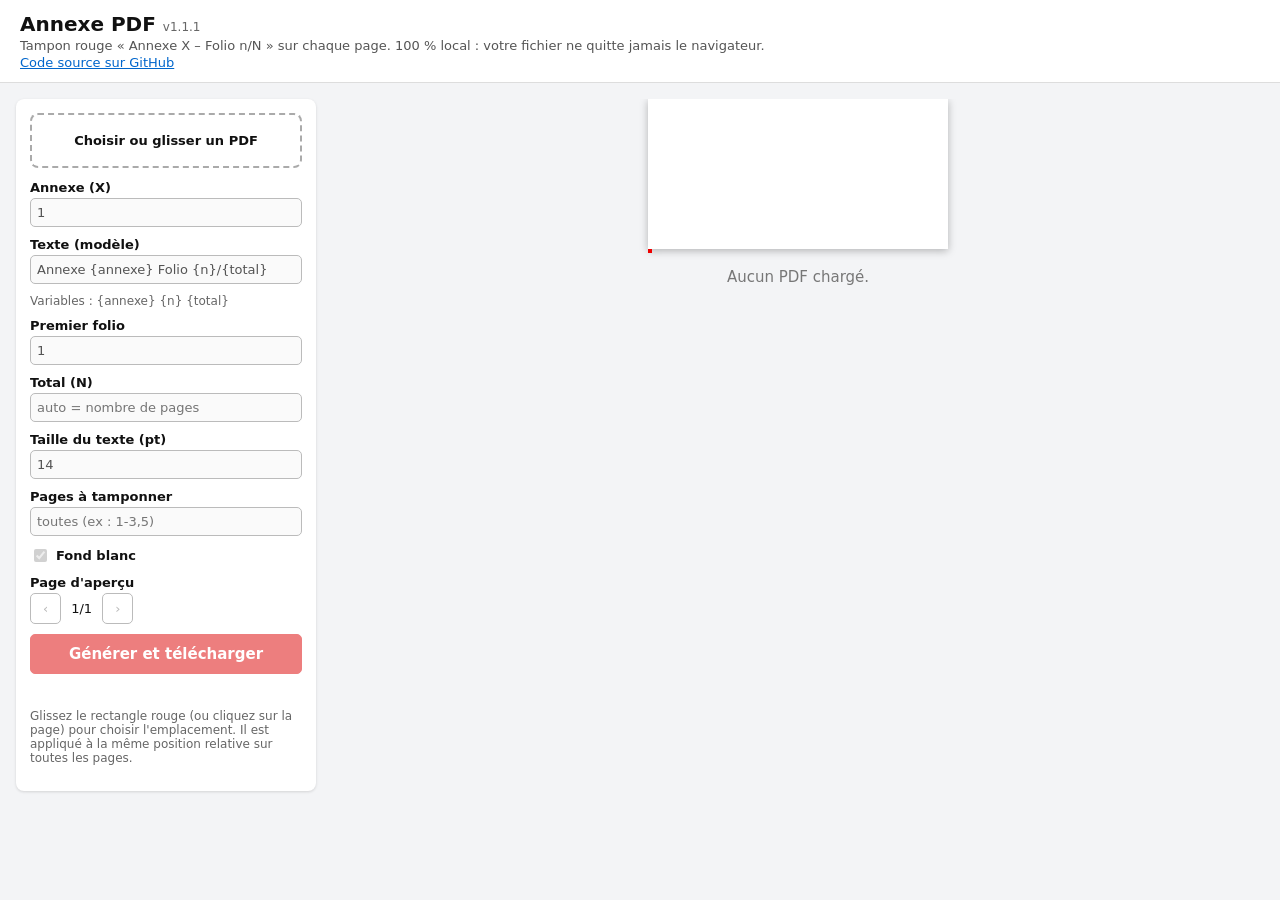
==== index.html @ 2e373fc4 "v1.1.1: lien vers le dépôt GitHub Co-Authored-By: Claude Sonnet 5.5 <noreply@anthropic.com> Claude-S" ====
<!doctype html>
<html lang="fr">
<head>
<meta charset="utf-8">
<meta name="viewport" content="width=device-width,initial-scale=1">
<title>Annexe PDF</title>
<link rel="stylesheet" href="style.css">
</head>
<body>
<header><h1>Annexe PDF <small id="ver"></small></h1><p>Tampon rouge « Annexe X – Folio n/N » sur chaque page. 100&nbsp;% local : votre fichier ne quitte jamais le navigateur.</p><p><a href="https://github.com/DRFRrobin/PDF-annexe-Editor" target="_blank" rel="noopener">Code source sur GitHub</a></p></header>
<main>
  <aside id="panel">
    <label class="drop" id="drop">
      <input type="file" id="file" accept="application/pdf">
      <span id="dropText">Choisir ou glisser un PDF</span>
    </label>
    <fieldset id="opts" disabled>
      <label>Annexe (X)<input id="annexe" value="1"></label>
      <label>Texte (modèle)<input id="tpl" value="Annexe {annexe} Folio {n}/{total}"></label>
      <small>Variables : {annexe} {n} {total}</small>
      <label>Premier folio<input id="start" type="number" min="1" value="1"></label>
      <label>Total (N)<input id="total" type="number" min="1" placeholder="auto = nombre de pages"></label>
      <label>Taille du texte (pt)<input id="size" type="number" min="6" max="72" value="14"></label>
      <label>Pages à tamponner<input id="range" placeholder="toutes (ex : 1-3,5)"></label>
      <label class="chk"><input id="fill" type="checkbox" checked> Fond blanc</label>
      <label>Page d'aperçu
        <span class="nav"><button id="prev" type="button">‹</button><span id="pg">1/1</span><button id="next" type="button">›</button></span>
      </label>
      <button id="go" type="button">Générer et télécharger</button>
      <p id="msg" role="status"></p>
    </fieldset>
    <p class="hint">Glissez le rectangle rouge (ou cliquez sur la page) pour choisir l'emplacement. Il est appliqué à la même position relative sur toutes les pages.</p>
  </aside>
  <section id="stage"><div id="wrap" hidden><canvas id="cv"></canvas><div id="box"></div></div><p id="empty">Aucun PDF chargé.</p></section>
</main>
<script src="vendor/pdf-lib.min.js"></script>
<script src="vendor/pdf.min.js"></script>
<script src="app.js"></script>
</body>
</html>
---- style.css ----
*{box-sizing:border-box}
body{margin:0;font:15px system-ui,sans-serif;background:#f3f4f6;color:#111}
header{padding:12px 20px;background:#fff;border-bottom:1px solid #ddd}
h1{margin:0;font-size:20px}header p{margin:2px 0 0;color:#555;font-size:13px}
main{display:flex;gap:16px;padding:16px;align-items:flex-start}
#panel{width:300px;flex:none;background:#fff;padding:14px;border-radius:8px;box-shadow:0 1px 3px #0002}
fieldset{border:0;padding:0;margin:12px 0 0;display:grid;gap:10px}
label{display:grid;gap:3px;font-size:13px;font-weight:600}
input:not([type=file]):not([type=checkbox]){padding:6px;border:1px solid #bbb;border-radius:5px;font:inherit;font-weight:400;width:100%}
.chk{display:flex;gap:6px;align-items:center}
small,.hint{color:#666;font-size:12px;font-weight:400}
.drop{border:2px dashed #aaa;border-radius:8px;padding:18px;text-align:center;cursor:pointer;font-weight:600}
.drop.over{border-color:#d00;background:#fee}.drop input{display:none}
.nav{display:flex;align-items:center;gap:10px;font-weight:400}
button{padding:7px 12px;border:1px solid #bbb;border-radius:5px;background:#fff;cursor:pointer;font:inherit}
#go{background:#d00;color:#fff;border-color:#d00;font-weight:600;padding:10px}
#go:disabled{opacity:.5}
#msg{margin:0;font-size:13px;min-height:1em}
#stage{flex:1;overflow:auto;text-align:center}
#wrap{position:relative;display:inline-block;box-shadow:0 2px 8px #0004;background:#fff;touch-action:none}
#cv{display:block}
#box{position:absolute;border:2px solid #e00;color:#e00;font:bold 14px Helvetica,Arial,sans-serif;white-space:nowrap;cursor:move;display:flex;align-items:center;justify-content:center;touch-action:none;user-select:none}
#empty{color:#777}
@media(max-width:760px){main{flex-direction:column}#panel{width:100%}}
header a{color:#06c;font-size:13px}
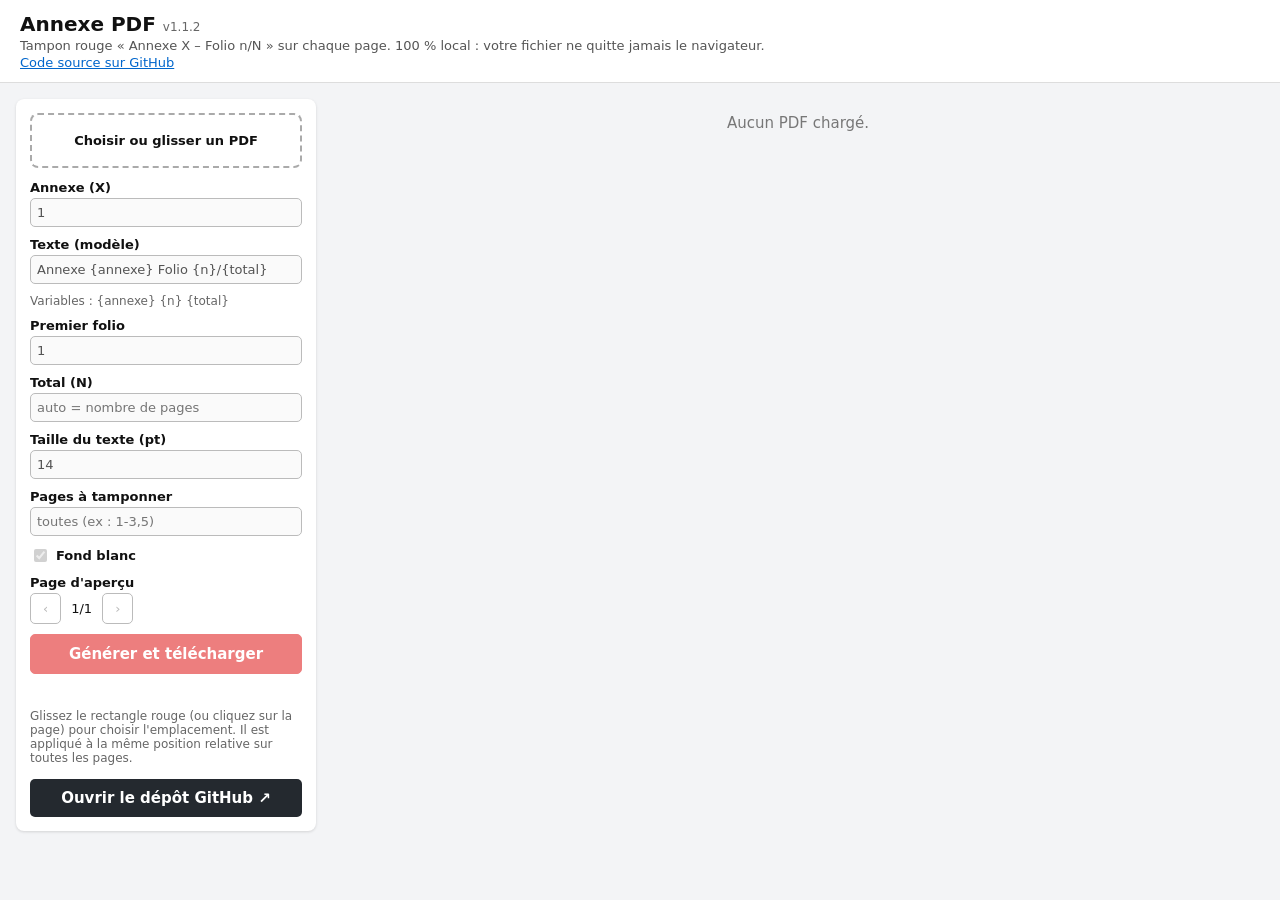
==== commit 89de5171: "v1.1.2: bouton dépôt GitHub dans l'app, correction aperçu vide Co-Authored-By: Claude Sonnet 5.5 <no" ====
--- a/index.html
+++ b/index.html
@@ -30,6 +30,7 @@
       <p id="msg" role="status"></p>
     </fieldset>
     <p class="hint">Glissez le rectangle rouge (ou cliquez sur la page) pour choisir l'emplacement. Il est appliqué à la même position relative sur toutes les pages.</p>
+  <a class="repo" href="https://github.com/DRFRrobin/PDF-annexe-Editor" target="_blank" rel="noopener">Ouvrir le dépôt GitHub ↗</a>
   </aside>
   <section id="stage"><div id="wrap" hidden><canvas id="cv"></canvas><div id="box"></div></div><p id="empty">Aucun PDF chargé.</p></section>
 </main>
--- a/style.css
+++ b/style.css
@@ -1,6 +1,8 @@
 *{box-sizing:border-box}
 body{margin:0;font:15px system-ui,sans-serif;background:#f3f4f6;color:#111}
 header{padding:12px 20px;background:#fff;border-bottom:1px solid #ddd}
+.repo{display:block;margin-top:14px;padding:10px;text-align:center;background:#24292f;color:#fff;border-radius:5px;text-decoration:none;font-weight:600}
+.repo:hover{background:#000}
 h1{margin:0;font-size:20px}header p{margin:2px 0 0;color:#555;font-size:13px}
 main{display:flex;gap:16px;padding:16px;align-items:flex-start}
 #panel{width:300px;flex:none;background:#fff;padding:14px;border-radius:8px;box-shadow:0 1px 3px #0002}
@@ -23,3 +25,4 @@
 #empty{color:#777}
 @media(max-width:760px){main{flex-direction:column}#panel{width:100%}}
 header a{color:#06c;font-size:13px}
+[hidden]{display:none!important}
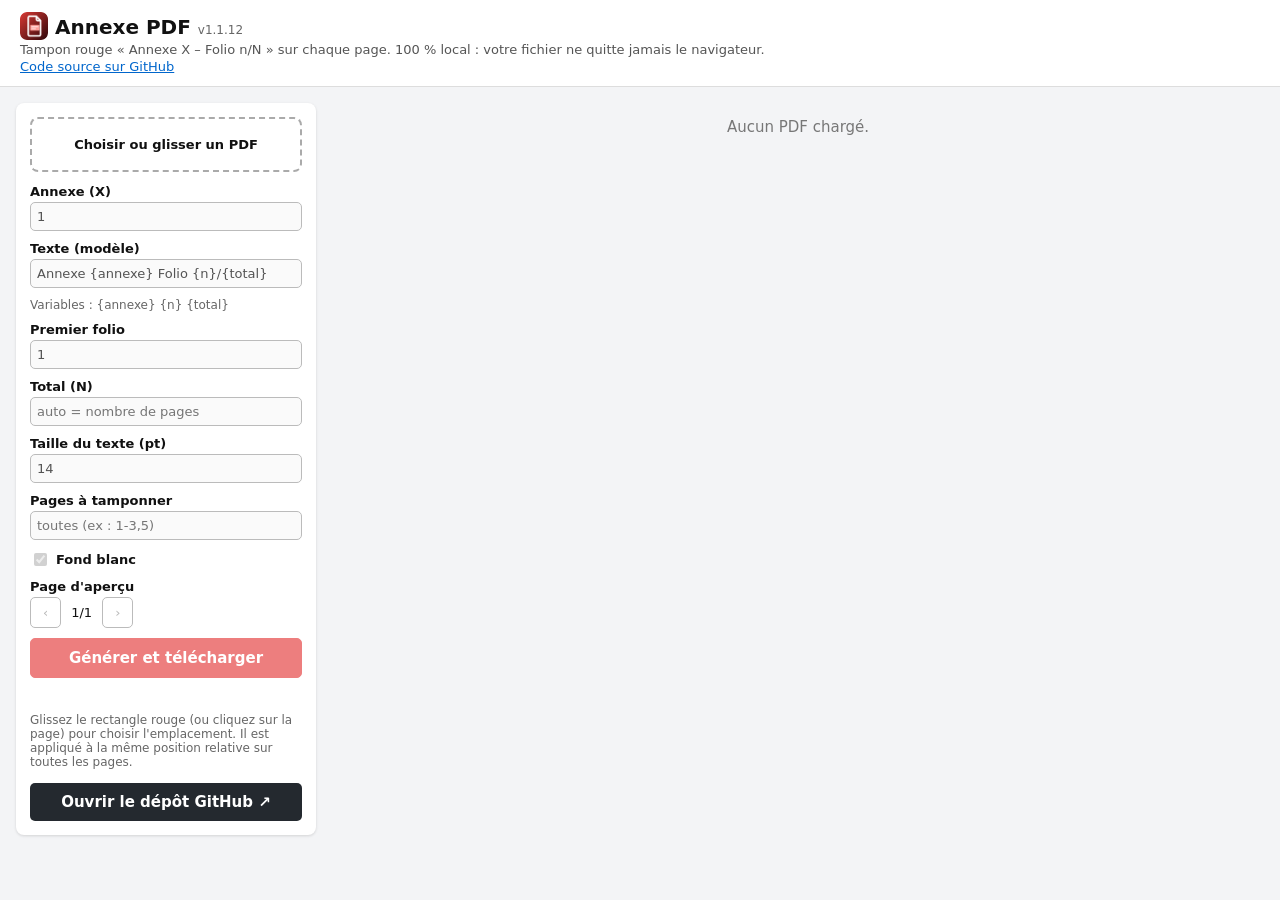
==== commit 59c4db1f: "v1.1.12: panneau redimensionnable, logo, suppression de tout lien GitHub dans l'app Rust Co-Authored" ====
--- a/index.html
+++ b/index.html
@@ -4,10 +4,11 @@
 <meta charset="utf-8">
 <meta name="viewport" content="width=device-width,initial-scale=1">
 <title>Annexe PDF</title>
+<link rel="icon" type="image/png" href="assets/favicon-64.png">
 <link rel="stylesheet" href="style.css">
 </head>
 <body>
-<header><h1>Annexe PDF <small id="ver"></small></h1><p>Tampon rouge « Annexe X – Folio n/N » sur chaque page. 100&nbsp;% local : votre fichier ne quitte jamais le navigateur.</p><p><a href="https://github.com/DRFRrobin/PDF-annexe-Editor" target="_blank" rel="noopener">Code source sur GitHub</a></p></header>
+<header><h1><img class="logo" src="assets/favicon-64.png" alt="" width="28" height="28"> Annexe PDF <small id="ver"></small></h1><p>Tampon rouge « Annexe X – Folio n/N » sur chaque page. 100&nbsp;% local : votre fichier ne quitte jamais le navigateur.</p><p><a href="https://github.com/DRFRrobin/PDF-annexe-Editor" target="_blank" rel="noopener">Code source sur GitHub</a></p></header>
 <main>
   <aside id="panel">
     <label class="drop" id="drop">
--- a/style.css
+++ b/style.css
@@ -26,3 +26,4 @@
 @media(max-width:760px){main{flex-direction:column}#panel{width:100%}}
 header a{color:#06c;font-size:13px}
 [hidden]{display:none!important}
+.logo{vertical-align:-6px;border-radius:7px}
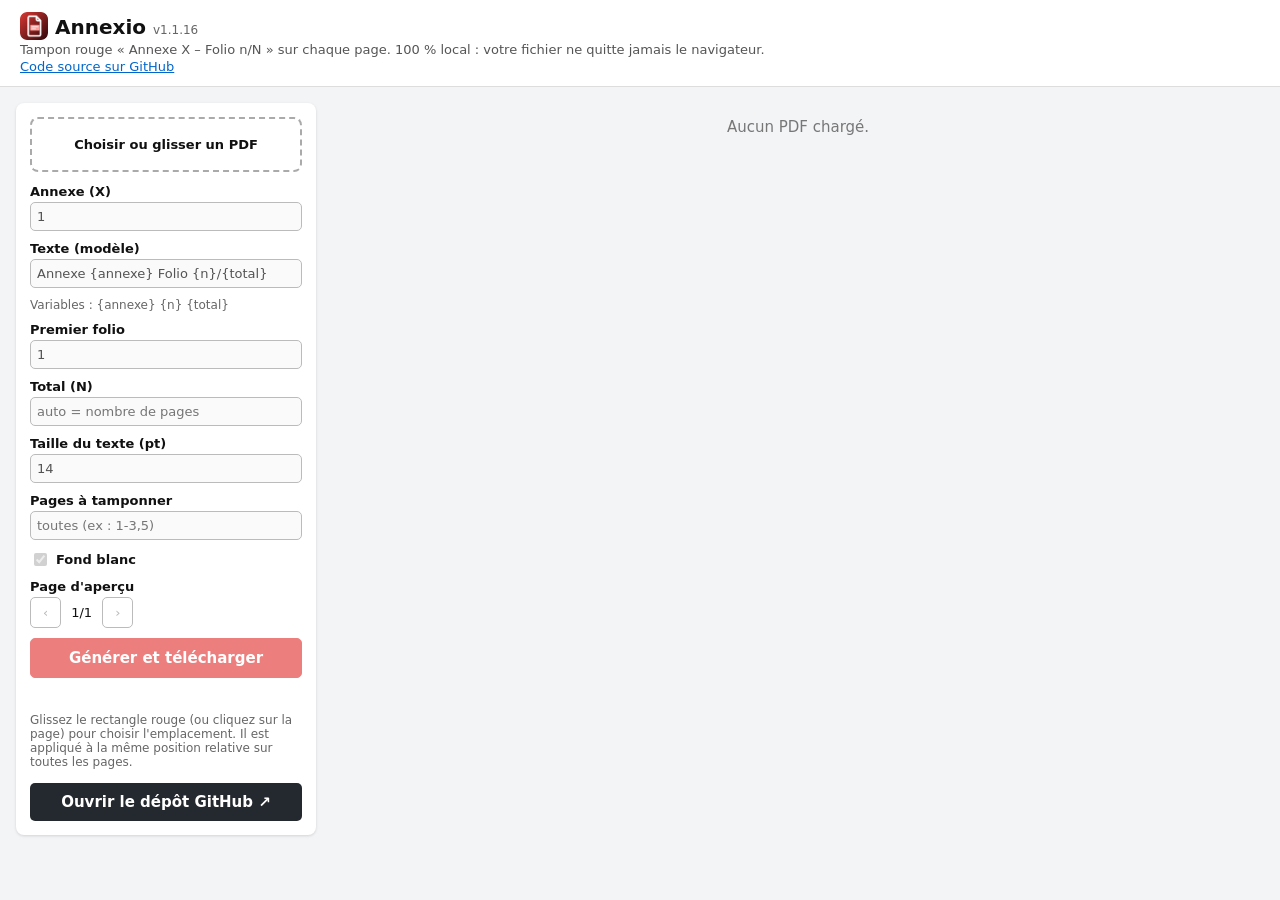
==== commit 678942d4: "v1.1.16: le logiciel s'appelle Annexio (web et Rust) Co-Authored-By: Claude Sonnet 5.5 <noreply@anth" ====
--- a/index.html
+++ b/index.html
@@ -3,12 +3,12 @@
 <head>
 <meta charset="utf-8">
 <meta name="viewport" content="width=device-width,initial-scale=1">
-<title>Annexe PDF</title>
+<title>Annexio</title>
 <link rel="icon" type="image/png" href="assets/favicon-64.png">
 <link rel="stylesheet" href="style.css">
 </head>
 <body>
-<header><h1><img class="logo" src="assets/favicon-64.png" alt="" width="28" height="28"> Annexe PDF <small id="ver"></small></h1><p>Tampon rouge « Annexe X – Folio n/N » sur chaque page. 100&nbsp;% local : votre fichier ne quitte jamais le navigateur.</p><p><a href="https://github.com/DRFRrobin/PDF-annexe-Editor" target="_blank" rel="noopener">Code source sur GitHub</a></p></header>
+<header><h1><img class="logo" src="assets/favicon-64.png" alt="" width="28" height="28"> Annexio <small id="ver"></small></h1><p>Tampon rouge « Annexe X – Folio n/N » sur chaque page. 100&nbsp;% local : votre fichier ne quitte jamais le navigateur.</p><p><a href="https://github.com/DRFRrobin/PDF-annexe-Editor" target="_blank" rel="noopener">Code source sur GitHub</a></p></header>
 <main>
   <aside id="panel">
     <label class="drop" id="drop">
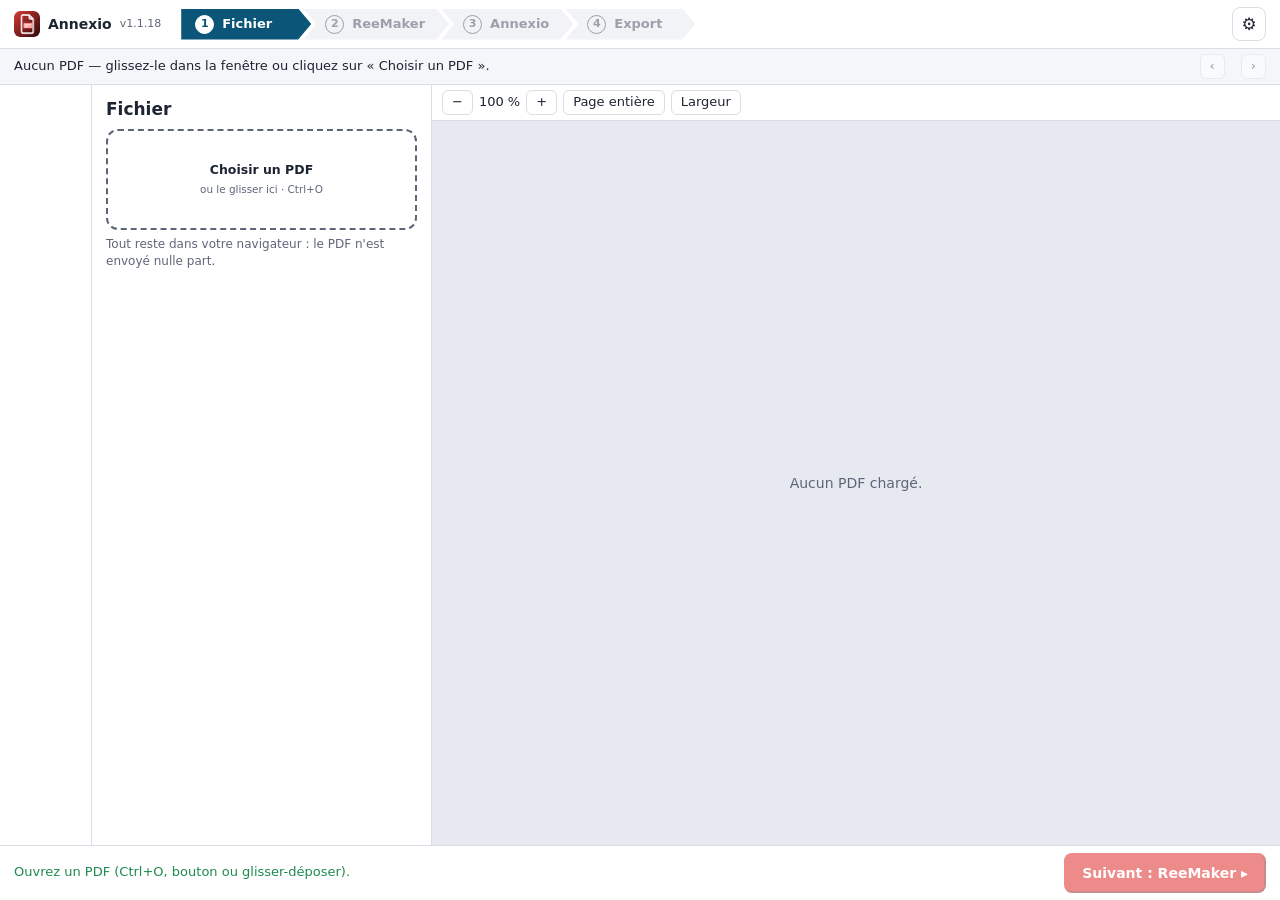
==== commit 505c2ba8: "v1.1.18: version web en 4 étapes à chevrons (Fichier → ReeMaker → Annexio → Export), cartouche ReeMa" ====
--- a/index.html
+++ b/index.html
@@ -1,5 +1,5 @@
 <!doctype html>
-<html lang="fr">
+<html lang="fr" data-theme="system">
 <head>
 <meta charset="utf-8">
 <meta name="viewport" content="width=device-width,initial-scale=1">
@@ -8,35 +8,198 @@
 <link rel="stylesheet" href="style.css">
 </head>
 <body>
-<header><h1><img class="logo" src="assets/favicon-64.png" alt="" width="28" height="28"> Annexio <small id="ver"></small></h1><p>Tampon rouge « Annexe X – Folio n/N » sur chaque page. 100&nbsp;% local : votre fichier ne quitte jamais le navigateur.</p><p><a href="https://github.com/DRFRrobin/PDF-annexe-Editor" target="_blank" rel="noopener">Code source sur GitHub</a></p></header>
-<main>
-  <aside id="panel">
-    <label class="drop" id="drop">
-      <input type="file" id="file" accept="application/pdf">
-      <span id="dropText">Choisir ou glisser un PDF</span>
+
+<header class="top">
+  <div class="brand"><img src="assets/favicon-64.png" alt="" width="26" height="26"><b>Annexio</b><small id="ver"></small></div>
+  <nav class="steps" id="steps" aria-label="Étapes">
+    <button type="button" class="chev" data-step="0"><i>1</i><span><b>Fichier</b><small></small></span></button>
+    <button type="button" class="chev" data-step="1"><i>2</i><span><b>ReeMaker</b><small></small></span></button>
+    <button type="button" class="chev" data-step="2"><i>3</i><span><b>Annexio</b><small></small></span></button>
+    <button type="button" class="chev" data-step="3"><i>4</i><span><b>Export</b><small></small></span></button>
+  </nav>
+  <div class="tools"><button type="button" id="btnSettings" class="icon" title="Paramètres (Alt+,)" aria-label="Paramètres">⚙</button></div>
+</header>
+
+<div class="filebar" id="filebar">
+  <span id="fileInfo">Aucun PDF — glissez-le dans la fenêtre ou cliquez sur « Choisir un PDF ».</span>
+  <span class="grow"></span>
+  <button type="button" id="btnPrev" class="sm" title="Page précédente (Page préc.)" aria-label="Page précédente">‹</button>
+  <span id="pageInd" aria-live="polite"></span>
+  <button type="button" id="btnNext" class="sm" title="Page suivante (Page suiv.)" aria-label="Page suivante">›</button>
+  <button type="button" id="btnClose" class="sm" title="Fermer le PDF">Fermer ✕</button>
+</div>
+
+<main class="work">
+  <aside class="thumbs" id="thumbs" aria-label="Pages"></aside>
+
+  <section class="panel" id="panel">
+
+    <!-- 1 · Fichier -->
+    <div class="step" data-step="0">
+      <h2>Fichier</h2>
+      <label class="drop" id="drop">
+        <input type="file" id="file" accept="application/pdf">
+        <span id="dropText">Choisir un PDF<br><small>ou le glisser ici · Ctrl+O</small></span>
+      </label>
+      <p class="hint">Tout reste dans votre navigateur : le PDF n'est envoyé nulle part.</p>
+    </div>
+
+    <!-- 2 · ReeMaker -->
+    <div class="step" data-step="1" hidden>
+      <h2>ReeMaker <small>cartouche à 3 lignes</small></h2>
+      <div id="rmForm">
+        <div class="seg">
+          <label><input type="radio" name="rmApply" value="1" checked> Appliquer le cartouche</label>
+          <label><input type="radio" name="rmApply" value="0"> Ignorer cette étape</label>
+        </div>
+        <fieldset id="rmFields">
+          <div class="grid3">
+            <label class="f2">Site<input id="rmSite" autocomplete="off"></label>
+            <label>R.E.E.<input id="rmRee" autocomplete="off" placeholder="001"></label>
+            <label>Indice<input id="rmIndice" autocomplete="off" placeholder="A"></label>
+          </div>
+          <div class="grid3">
+            <label>Folio de départ<input id="rmStart" type="number" min="1" value="1"></label>
+            <label>Type d'arrêt<input id="rmArret" list="arrets" autocomplete="off" placeholder="TEM"></label>
+            <label>Cycle<input id="rmCycle" autocomplete="off"></label>
+          </div>
+          <datalist id="arrets"><option value="TEM"></datalist>
+          <label class="chk"><input type="checkbox" id="rmShowCycle"> Afficher le cycle dans le cartouche</label>
+
+          <h3>Pages à folioter</h3>
+          <div class="row nowrap">
+            <label class="chk"><input type="radio" name="rmMode" value="all" checked> Totalité</label>
+            <label class="chk"><input type="radio" name="rmMode" value="range"> Pages de</label>
+            <input id="rmFrom" type="number" min="1" value="1" class="num" aria-label="Première page">
+            <span>à</span>
+            <input id="rmTo" type="number" min="1" value="1" class="num" aria-label="Dernière page">
+          </div>
+
+          <h3>Tranche(s) concernée(s)</h3>
+          <div class="tranches" id="rmTranches"></div>
+
+          <h3>Tampon</h3>
+          <div class="row">
+            <label class="col">Zoom<input id="rmZoom" type="number" min="0.5" max="3" step="0.1" value="1.2" class="num"></label>
+            <label>Orientation
+              <select id="rmOrient">
+                <option value="auto">Auto (sens du texte)</option>
+                <option value="0">0°</option><option value="90">90°</option>
+                <option value="180">180°</option><option value="270">270°</option>
+              </select>
+            </label>
+          </div>
+        </fieldset>
+        <div class="btnrow"><button type="button" id="rmStartBtn" class="primary">▶ Démarrer le foliotage</button></div>
+        <p class="hint" id="rmDoneInfo"></p>
+      </div>
+
+      <div id="rmRun" hidden>
+        <div class="banner"><b>Foliotage en cours</b><span id="runInfo"></span></div>
+        <p class="hint"><b>Clic</b> : placer le tampon (ou le glisser). <b>Entrée</b> ou <b>clic droit</b> : valider et passer à la page suivante. Flèches : ajuster (Maj : ×10).</p>
+        <div class="btnrow col">
+          <button type="button" id="runOk" class="primary">✔ Valider et page suivante</button>
+          <div class="row"><button type="button" id="runPrev">‹ Précédente</button><button type="button" id="runSkip">Passer ›</button></div>
+        </div>
+        <div class="row small"><button type="button" class="sm" id="runRot" title="Tourner le cartouche de 90°">↻ Pivoter</button><button type="button" class="sm" id="runZm">Tampon −</button><button type="button" class="sm" id="runZp">Tampon +</button></div>
+        <label class="chk"><input type="checkbox" id="runKeep" checked> Garder la position pour la suite</label>
+        <h3>Avancement</h3>
+        <div id="runList" class="runlist"></div>
+        <div class="btnrow"><button type="button" id="runCancel">Annuler le foliotage</button></div>
+      </div>
+    </div>
+
+    <!-- 3 · Annexio -->
+    <div class="step" data-step="2" hidden>
+      <h2>Annexio <small>tampon « Annexe X Folio n/N »</small></h2>
+      <div class="seg">
+        <label><input type="radio" name="anApply" value="1" checked> Appliquer le tampon</label>
+        <label><input type="radio" name="anApply" value="0"> Ignorer cette étape</label>
+      </div>
+      <fieldset id="anFields">
+        <div class="grid2">
+          <label>Annexe (X)<input id="anAnnexe" value="1" autocomplete="off"></label>
+          <label>Premier folio<input id="anStart" type="number" min="1" value="1"></label>
+        </div>
+        <label>Texte<input id="anTpl" value="Annexe {annexe} Folio {n}/{total}" autocomplete="off"></label>
+        <p class="hint">Variables : {annexe} {n} {total}</p>
+        <div class="grid2">
+          <label>Total (N)<input id="anTotal" type="number" min="1" placeholder="auto"></label>
+          <label>Taille (pt)<input id="anSize" type="number" min="6" max="72" value="14"></label>
+        </div>
+        <label>Pages<input id="anPages" placeholder="toutes (ex : 1-3,5)" autocomplete="off"></label>
+        <div class="row small">
+          <button type="button" class="sm" id="anAll">Toutes</button><button type="button" class="sm" id="anEven">Paires</button>
+          <button type="button" class="sm" id="anOdd">Impaires</button><button type="button" class="sm" id="anCur">Page courante</button>
+        </div>
+        <h3>Position</h3>
+        <div class="row small" id="anPos">
+          <button type="button" class="sm" data-h="0" data-v="0">Haut gauche</button><button type="button" class="sm" data-h=".5" data-v="0">Haut centre</button>
+          <button type="button" class="sm" data-h="1" data-v="0">Haut droite</button><button type="button" class="sm" data-h=".5" data-v=".5">Centre</button>
+          <button type="button" class="sm" data-h="0" data-v="1">Bas gauche</button><button type="button" class="sm" data-h=".5" data-v="1">Bas centre</button>
+          <button type="button" class="sm" data-h="1" data-v="1">Bas droite</button>
+        </div>
+        <label class="inline">Marge<input id="anMargin" type="number" min="0" max="200" value="20" class="num"> pt</label>
+        <p class="hint">Glissez le rectangle rouge, ou cliquez sur la page. Flèches : ajuster d'1 pt (Maj : 10 pt).</p>
+      </fieldset>
+    </div>
+
+    <!-- 4 · Export -->
+    <div class="step" data-step="3" hidden>
+      <h2>Export</h2>
+      <ul class="recap" id="recap"></ul>
+      <label>Nom du fichier<input id="outName" autocomplete="off"></label>
+      <div class="btnrow"><button type="button" id="exportBtn" class="primary">📤 Exporter le PDF…</button></div>
+      <p class="hint">Le fichier d'origine n'est jamais modifié : un nouveau PDF est téléchargé.</p>
+      <p class="ok" id="exportMsg" role="status"></p>
+    </div>
+  </section>
+
+  <section class="stage" id="stage">
+    <div class="ztool">
+      <button type="button" class="sm" id="zOut" title="Zoom arrière (Ctrl + molette)">−</button>
+      <span id="zVal">100 %</span>
+      <button type="button" class="sm" id="zIn" title="Zoom avant (Ctrl + molette)">+</button>
+      <button type="button" class="sm" id="zFit">Page entière</button>
+      <button type="button" class="sm" id="zWidth">Largeur</button>
+    </div>
+    <div class="scroller" id="scroller">
+      <div class="empty" id="empty">Aucun PDF chargé.</div>
+      <div class="wrap" id="wrap" hidden>
+        <canvas id="cv"></canvas>
+        <div class="ov" id="ovC"></div>
+        <div class="ov ann" id="ovA"></div>
+      </div>
+    </div>
+  </section>
+</main>
+
+<footer class="bottom">
+  <span id="status" role="status" aria-live="polite"></span>
+  <span class="grow"></span>
+  <button type="button" id="primary" class="primary">Suivant ▸</button>
+</footer>
+
+<dialog id="settings">
+  <form method="dialog">
+    <h2>Paramètres</h2>
+    <label>Thème
+      <select id="setTheme"><option value="system">Système</option><option value="light">Clair</option><option value="dark">Sombre</option></select>
     </label>
-    <fieldset id="opts" disabled>
-      <label>Annexe (X)<input id="annexe" value="1"></label>
-      <label>Texte (modèle)<input id="tpl" value="Annexe {annexe} Folio {n}/{total}"></label>
-      <small>Variables : {annexe} {n} {total}</small>
-      <label>Premier folio<input id="start" type="number" min="1" value="1"></label>
-      <label>Total (N)<input id="total" type="number" min="1" placeholder="auto = nombre de pages"></label>
-      <label>Taille du texte (pt)<input id="size" type="number" min="6" max="72" value="14"></label>
-      <label>Pages à tamponner<input id="range" placeholder="toutes (ex : 1-3,5)"></label>
-      <label class="chk"><input id="fill" type="checkbox" checked> Fond blanc</label>
-      <label>Page d'aperçu
-        <span class="nav"><button id="prev" type="button">‹</button><span id="pg">1/1</span><button id="next" type="button">›</button></span>
-      </label>
-      <button id="go" type="button">Générer et télécharger</button>
-      <p id="msg" role="status"></p>
-    </fieldset>
-    <p class="hint">Glissez le rectangle rouge (ou cliquez sur la page) pour choisir l'emplacement. Il est appliqué à la même position relative sur toutes les pages.</p>
-  <a class="repo" href="https://github.com/DRFRrobin/PDF-annexe-Editor" target="_blank" rel="noopener">Ouvrir le dépôt GitHub ↗</a>
-  </aside>
-  <section id="stage"><div id="wrap" hidden><canvas id="cv"></canvas><div id="box"></div></div><p id="empty">Aucun PDF chargé.</p></section>
-</main>
+    <label>Taille de base du cartouche (pt)<input id="setBase" type="number" min="5" max="30" step="0.5" value="9"></label>
+    <label class="chk"><input type="checkbox" id="setFill" checked> Fond blanc sous les tampons</label>
+    <label class="chk"><input type="checkbox" id="setKeep" checked> Garder la position pour la suite (foliotage)</label>
+    <div class="btnrow"><button type="button" id="setReset">Réinitialiser les réglages mémorisés</button></div>
+    <h3>À propos</h3>
+    <p class="hint">Annexio <span id="verAbout"></span> — tout reste dans votre navigateur.<br>
+      <a href="https://github.com/DRFRrobin/PDF-annexe-Editor" target="_blank" rel="noopener">Code source sur GitHub</a></p>
+    <div class="btnrow"><button value="close" class="primary">Fermer</button></div>
+  </form>
+</dialog>
+
 <script src="vendor/pdf-lib.min.js"></script>
 <script src="vendor/pdf.min.js"></script>
+<script src="stamps.js"></script>
 <script src="app.js"></script>
 </body>
 </html>
--- a/style.css
+++ b/style.css
@@ -1,29 +1,142 @@
 *{box-sizing:border-box}
-body{margin:0;font:15px system-ui,sans-serif;background:#f3f4f6;color:#111}
-header{padding:12px 20px;background:#fff;border-bottom:1px solid #ddd}
-.repo{display:block;margin-top:14px;padding:10px;text-align:center;background:#24292f;color:#fff;border-radius:5px;text-decoration:none;font-weight:600}
-.repo:hover{background:#000}
-h1{margin:0;font-size:20px}header p{margin:2px 0 0;color:#555;font-size:13px}
-main{display:flex;gap:16px;padding:16px;align-items:flex-start}
-#panel{width:300px;flex:none;background:#fff;padding:14px;border-radius:8px;box-shadow:0 1px 3px #0002}
-fieldset{border:0;padding:0;margin:12px 0 0;display:grid;gap:10px}
-label{display:grid;gap:3px;font-size:13px;font-weight:600}
-input:not([type=file]):not([type=checkbox]){padding:6px;border:1px solid #bbb;border-radius:5px;font:inherit;font-weight:400;width:100%}
-.chk{display:flex;gap:6px;align-items:center}
-small,.hint{color:#666;font-size:12px;font-weight:400}
-.drop{border:2px dashed #aaa;border-radius:8px;padding:18px;text-align:center;cursor:pointer;font-weight:600}
-.drop.over{border-color:#d00;background:#fee}.drop input{display:none}
-.nav{display:flex;align-items:center;gap:10px;font-weight:400}
-button{padding:7px 12px;border:1px solid #bbb;border-radius:5px;background:#fff;cursor:pointer;font:inherit}
-#go{background:#d00;color:#fff;border-color:#d00;font-weight:600;padding:10px}
-#go:disabled{opacity:.5}
-#msg{margin:0;font-size:13px;min-height:1em}
-#stage{flex:1;overflow:auto;text-align:center}
-#wrap{position:relative;display:inline-block;box-shadow:0 2px 8px #0004;background:#fff;touch-action:none}
+:root{
+  --bg:#f3f4f6;--panel:#fff;--ink:#1d2433;--mut:#5d6679;--line:#d9dde6;--soft:#f4f6fa;--inp:#fff;
+  --acc:#0a5578;--accfg:#fff;--ok:#1e8a4f;--red:#d90000;--stage:#e6e9ef;--chev:#e4e7ee;--chevfg:#39435a;--done:#d7efe1;--donefg:#145a37;
+  color-scheme:light;
+}
+:root[data-theme="dark"]{
+  --bg:#161616;--panel:#1d1d1d;--ink:#e3e3e3;--mut:#9aa0ac;--line:#333;--soft:#252525;--inp:#101010;
+  --acc:#2b86b0;--accfg:#fff;--ok:#4fd08a;--red:#ff4d4d;--stage:#121212;--chev:#2c2c2c;--chevfg:#cfcfcf;--done:#1e3328;--donefg:#b8e6c8;
+  color-scheme:dark;
+}
+@media (prefers-color-scheme:dark){
+  :root[data-theme="system"]{
+    --bg:#161616;--panel:#1d1d1d;--ink:#e3e3e3;--mut:#9aa0ac;--line:#333;--soft:#252525;--inp:#101010;
+    --acc:#2b86b0;--accfg:#fff;--ok:#4fd08a;--red:#ff4d4d;--stage:#121212;--chev:#2c2c2c;--chevfg:#cfcfcf;--done:#1e3328;--donefg:#b8e6c8;
+    color-scheme:dark;
+  }
+}
+html,body{height:100%;margin:0}
+body{font:14px/1.45 system-ui,Inter,"Segoe UI",sans-serif;background:var(--bg);color:var(--ink);display:grid;grid-template-rows:auto auto 1fr auto;height:100dvh;overflow:hidden}
+.grow{flex:1}
+button,input,select{font:inherit;color:inherit}
+button{cursor:pointer}
+button:disabled{opacity:.45;cursor:default}
+hidden,[hidden]{display:none!important}
+
+/* ── barre du haut : chevrons ── */
+.top{display:flex;align-items:center;gap:14px;padding:7px 14px;background:var(--panel);border-bottom:1px solid var(--line);min-width:0}
+.brand{display:flex;align-items:center;gap:8px;white-space:nowrap}
+.brand img{border-radius:6px}
+.brand small{color:var(--mut);font-size:11px}
+.steps{display:flex;align-items:stretch;min-width:0;flex:1;margin-left:6px}
+.chev{border:0;background:var(--chev);color:var(--chevfg);padding:6px 24px 6px 22px;margin-right:-8px;display:flex;align-items:center;gap:8px;min-width:130px;text-align:left;
+  clip-path:polygon(0 0,calc(100% - 13px) 0,100% 50%,calc(100% - 13px) 100%,0 100%,13px 50%)}
+.chev:first-child{clip-path:polygon(0 0,calc(100% - 13px) 0,100% 50%,calc(100% - 13px) 100%,0 100%);padding-left:14px}
+.chev i{font-style:normal;flex:none;width:19px;height:19px;border-radius:50%;border:1.5px solid currentColor;display:grid;place-items:center;font-size:11px;font-weight:700}
+.chev span{display:block;line-height:1.15;min-width:0}
+.chev b{display:block;font-size:13px}
+.chev small{display:block;font-size:10.5px;opacity:.8;white-space:nowrap;overflow:hidden;text-overflow:ellipsis;max-width:120px}
+.chev.on{background:var(--acc);color:var(--accfg)}
+.chev.on i{background:#fff;color:var(--acc);border-color:#fff}
+.chev.done{background:var(--done);color:var(--donefg)}
+.chev.done i{background:var(--ok);border-color:var(--ok);color:#fff}
+.chev.skip{background:var(--chev);color:var(--mut);font-style:italic}
+.chev.warn i{border-color:#c77d00;color:#c77d00}
+.chev:disabled{opacity:.5}
+.chev:focus-visible{outline:2px solid var(--acc);outline-offset:-3px}
+.icon{border:1px solid var(--line);background:var(--panel);border-radius:8px;font-size:17px;width:34px;height:34px;line-height:1}
+
+/* ── bande fichier ── */
+.filebar{display:flex;align-items:center;gap:8px;padding:5px 14px;background:var(--soft);border-bottom:1px solid var(--line);font-size:13px;min-width:0}
+#fileInfo{overflow:hidden;text-overflow:ellipsis;white-space:nowrap}
+.sm{border:1px solid var(--line);background:var(--panel);border-radius:6px;padding:2px 9px}
+
+/* ── zone de travail ── */
+.work{display:flex;min-height:0}
+.thumbs{width:92px;flex:none;overflow:auto;padding:8px 6px;background:var(--panel);border-right:1px solid var(--line);text-align:center}
+.thumbs button{display:block;position:relative;margin:0 auto 14px;padding:0;border:2px solid var(--line);background:#fff;border-radius:3px;line-height:0}
+.thumbs button.on{border-color:var(--red)}
+.thumbs canvas{display:block;width:70px;height:auto}
+.thumbs span{position:absolute;left:0;right:0;bottom:-15px;font-size:10px;color:var(--mut);line-height:1}
+.thumbs i{position:absolute;right:3px;top:3px;width:8px;height:8px;border-radius:50%;background:var(--red);display:none}
+.thumbs button.stamped i{display:block}
+.panel{width:340px;flex:none;overflow:auto;padding:12px 14px;background:var(--panel);border-right:1px solid var(--line)}
+.panel h2{margin:0 0 8px;font-size:17px}
+.panel h2 small{font-size:11.5px;color:var(--mut);font-weight:400;margin-left:4px}
+.panel h3{margin:14px 0 5px;font-size:13px}
+.panel label{display:block;font-size:12.5px;font-weight:600;margin:7px 0 0}
+.panel input:not([type=checkbox]):not([type=radio]):not([type=file]),.panel select,dialog input:not([type=checkbox]),dialog select{display:block;width:100%;padding:6px 8px;border:1px solid var(--line);border-radius:6px;background:var(--inp);font-weight:400;margin-top:3px}
+.panel input.num.num:not([type=checkbox]):not([type=radio]):not([type=file]){width:66px;display:inline-block}
+.panel input.num.num:not([type=checkbox]):not([type=radio]):not([type=file]).x,dialog input.num.num{width:66px;display:inline-block}
+.panel label.chk,dialog label.chk{display:flex;gap:7px;align-items:center;font-weight:400;margin:6px 0}
+.panel label.inline{display:flex;align-items:center;gap:7px;font-weight:600}
+fieldset{border:0;margin:0;padding:0}
+fieldset:disabled{opacity:.5}
+.grid3{display:grid;grid-template-columns:1.6fr 1.1fr .8fr;gap:8px}
+.grid3 .f2{grid-column:auto}
+.grid2{display:grid;grid-template-columns:1fr 1fr;gap:8px}
+.row{display:flex;gap:8px;align-items:center;flex-wrap:wrap}
+.row.nowrap{flex-wrap:nowrap}
+.col input.num.num{display:block!important;margin-top:3px}
+.row.small{gap:5px;margin:6px 0}
+.tranches{display:grid;grid-template-columns:repeat(5,1fr);gap:4px 6px}
+.tranches label{display:flex;gap:5px;align-items:center;font-weight:400;margin:0}
+.seg{display:flex;gap:14px;flex-wrap:wrap;margin-bottom:6px}
+.seg label{display:flex;gap:6px;align-items:center;font-weight:500;margin:0}
+.hint{color:var(--mut);font-size:12px;margin:6px 0}
+.ok{color:var(--ok);font-weight:600}
+.btnrow{margin:12px 0}
+.btnrow.col{display:grid;gap:7px}
+.panel button:not(.sm),dialog button{padding:8px 12px;border:1px solid var(--line);border-radius:8px;background:var(--panel)}
+button.primary{background:var(--red)!important;color:#fff!important;border-color:var(--red)!important;font-weight:700}
+.panel .btnrow .row button{flex:1}
+.drop{display:block;border:2px dashed var(--mut);border-radius:12px;padding:30px 12px;text-align:center;font-weight:700;cursor:pointer;margin:6px 0}
+.drop.over{border-color:var(--red);background:rgba(217,0,0,.07)}
+.drop input{display:none}
+.drop small{font-weight:400;color:var(--mut)}
+.banner{background:rgba(199,125,0,.14);border:1px solid #c77d00;border-radius:8px;padding:6px 10px;display:flex;flex-direction:column;gap:2px;margin-bottom:6px}
+.runlist{max-height:170px;overflow:auto;font-size:12px;line-height:1.7}
+.runlist div.cur{font-weight:700}
+.recap{list-style:none;padding:0;margin:8px 0}
+.recap li{padding:5px 0;border-bottom:1px solid var(--line)}
+.recap .w{color:#c77d00}
+
+/* ── aperçu ── */
+.stage{flex:1;min-width:0;display:flex;flex-direction:column;background:var(--stage)}
+.ztool{display:flex;gap:6px;align-items:center;padding:5px 10px;border-bottom:1px solid var(--line);background:var(--panel);font-size:13px}
+.scroller{flex:1;overflow:auto;position:relative;display:grid}
+.scroller .empty{margin:auto;color:var(--mut)}
+.wrap{position:relative;margin:14px auto;box-shadow:0 2px 10px #0005;background:#fff;touch-action:none;flex:none;align-self:start}
 #cv{display:block}
-#box{position:absolute;border:2px solid #e00;color:#e00;font:bold 14px Helvetica,Arial,sans-serif;white-space:nowrap;cursor:move;display:flex;align-items:center;justify-content:center;touch-action:none;user-select:none}
-#empty{color:#777}
-@media(max-width:760px){main{flex-direction:column}#panel{width:100%}}
-header a{color:#06c;font-size:13px}
-[hidden]{display:none!important}
-.logo{vertical-align:-6px;border-radius:7px}
+.ov{position:absolute;pointer-events:none;color:var(--red)}
+.ov.live{pointer-events:auto;cursor:grab;outline:2px solid rgba(10,85,120,.55);outline-offset:2px}
+.ov.ghost{opacity:.5}
+.ov .ci{position:absolute;left:0;top:0;transform-origin:0 0;background:#fff;color:#d90000;font-family:Helvetica,Arial,"Liberation Sans",sans-serif}
+.ov .ci>div{position:absolute;background:#d90000}
+.ov .ci>span{position:absolute;white-space:nowrap}
+.ov.ann{border:solid #d90000;background:#fff;color:#d90000;font:bold 14px Helvetica,Arial,"Liberation Sans",sans-serif;white-space:nowrap;display:flex;align-items:center;justify-content:center}
+
+/* ── bas ── */
+.bottom{display:flex;align-items:center;gap:10px;padding:7px 14px;background:var(--panel);border-top:1px solid var(--line)}
+#status{color:var(--ok);font-size:13px;overflow:hidden;text-overflow:ellipsis;white-space:nowrap}
+#status.err{color:#d33}
+.bottom .primary{padding:8px 16px;border-radius:8px}
+
+dialog{border:1px solid var(--line);border-radius:12px;background:var(--panel);color:var(--ink);width:min(420px,92vw);padding:18px}
+dialog::backdrop{background:#0007}
+dialog h2{margin:0 0 6px}
+dialog h3{margin:14px 0 4px;font-size:13px}
+dialog label{display:block;font-size:13px;font-weight:600;margin-top:9px}
+dialog a{color:var(--acc)}
+
+@media (max-width:900px){
+  .work{flex-direction:column;overflow:auto}
+  .thumbs{display:none}
+  .panel{width:auto;max-height:46vh;border-right:0;border-bottom:1px solid var(--line)}
+  .stage{min-height:60vh}
+  .chev{min-width:0;padding:6px 18px 6px 16px}
+  .chev small,.brand small{display:none}
+  .top{gap:6px;padding:6px 8px}
+  .brand b{display:none}
+}
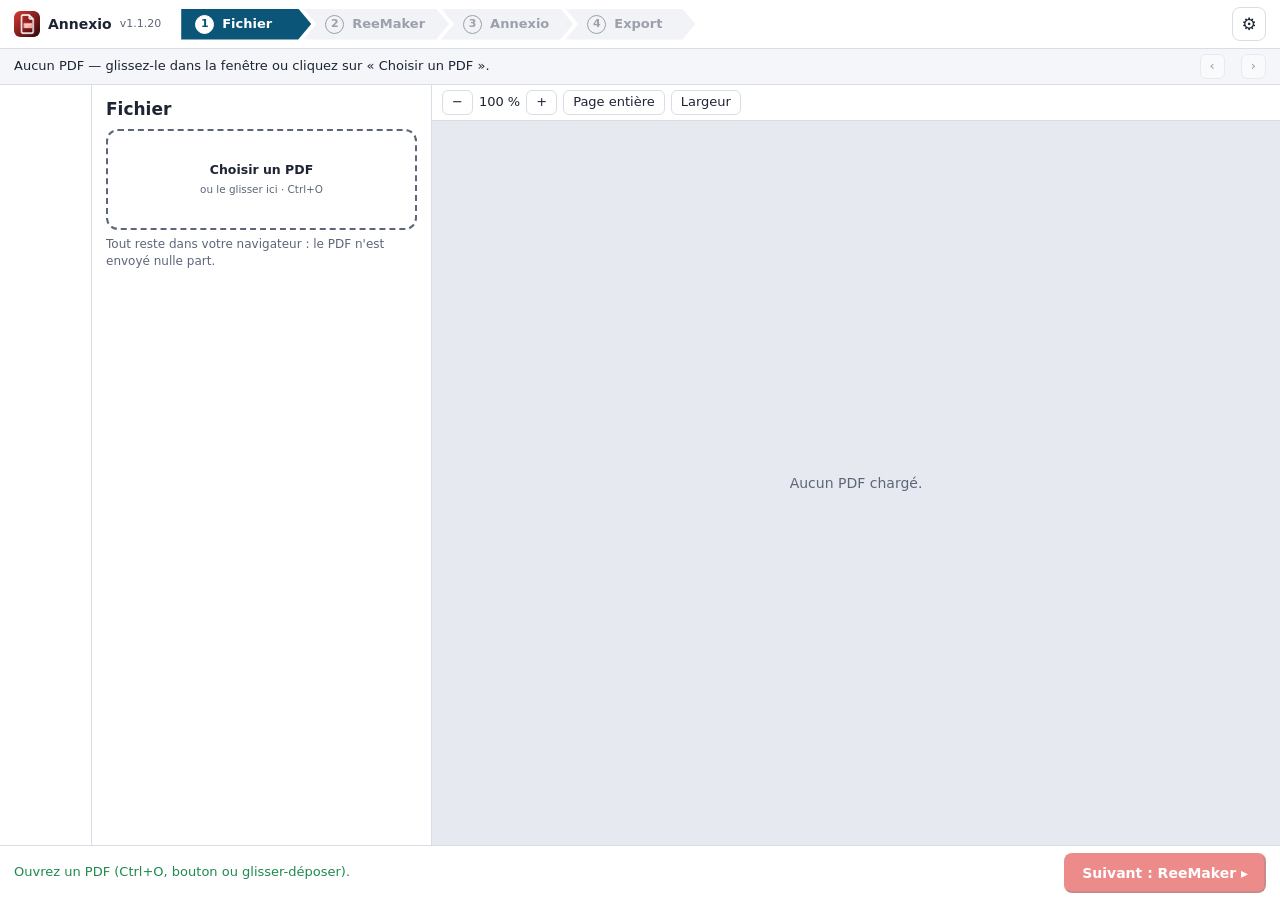
==== commit 396585c1: "v1.1.20: nom du PDF exporté automatique d'après ReeMaker (REE, tranche, indice) et boîte Enregistrer" ====
--- a/index.html
+++ b/index.html
@@ -149,8 +149,9 @@
       <h2>Export</h2>
       <ul class="recap" id="recap"></ul>
       <label>Nom du fichier<input id="outName" autocomplete="off"></label>
+      <p class="hint"><span id="outHint"></span> <button type="button" class="sm" id="outAuto" hidden>↺ Nom automatique</button></p>
       <div class="btnrow"><button type="button" id="exportBtn" class="primary">📤 Exporter le PDF…</button></div>
-      <p class="hint">Le fichier d'origine n'est jamais modifié : un nouveau PDF est téléchargé.</p>
+      <p class="hint">Le fichier d'origine n'est jamais modifié : un nouveau PDF est enregistré.</p>
       <p class="ok" id="exportMsg" role="status"></p>
     </div>
   </section>
@@ -189,6 +190,9 @@
     <label>Taille de base du cartouche (pt)<input id="setBase" type="number" min="5" max="30" step="0.5" value="9"></label>
     <label class="chk"><input type="checkbox" id="setFill" checked> Fond blanc sous les tampons</label>
     <label class="chk"><input type="checkbox" id="setKeep" checked> Garder la position pour la suite (foliotage)</label>
+    <label>Modèle du nom du PDF exporté<input id="setNameTpl" autocomplete="off" spellcheck="false"></label>
+    <p class="hint">Variables : {ree} {tranche} {indice} {site} {arret} {cycle} {nom} (nom d'origine) {folio1} {folio2}. Ce qui est entre [ ] disparaît si une variable est vide. Exemple : « REE JPJ 701 Tr 0 Ind A ».</p>
+    <label class="chk"><input type="checkbox" id="setSaveDlg" checked> Proposer la boîte « Enregistrer sous » (Chrome, Edge)</label>
     <div class="btnrow"><button type="button" id="setReset">Réinitialiser les réglages mémorisés</button></div>
     <h3>À propos</h3>
     <p class="hint">Annexio <span id="verAbout"></span> — tout reste dans votre navigateur.<br>
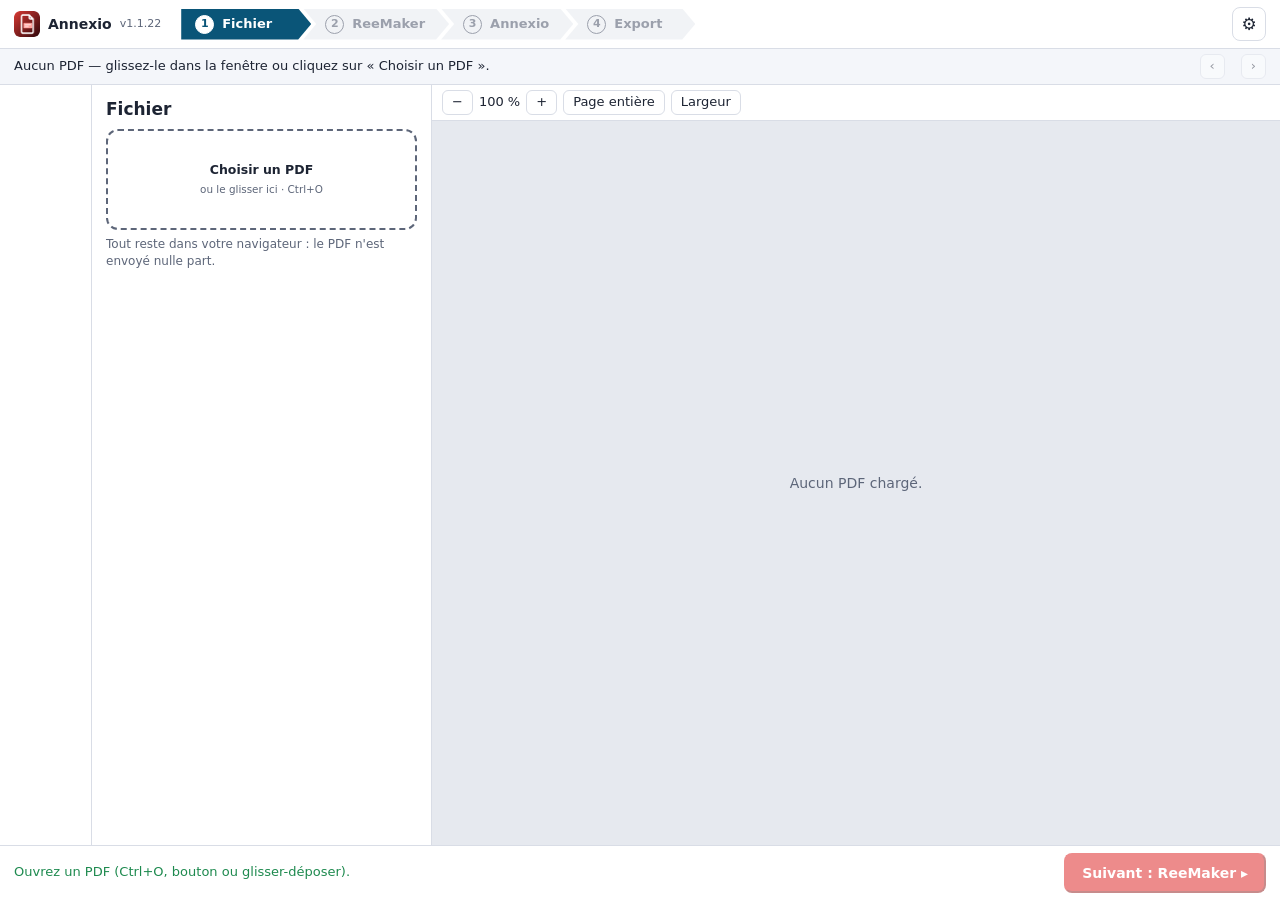
==== commit 28d6a6e3: "v1.1.22: nom du PDF exporté avec les folios du cartouche ReeMaker (« Folio 36 à 54 de REE … »), web " ====
--- a/index.html
+++ b/index.html
@@ -191,7 +191,7 @@
     <label class="chk"><input type="checkbox" id="setFill" checked> Fond blanc sous les tampons</label>
     <label class="chk"><input type="checkbox" id="setKeep" checked> Garder la position pour la suite (foliotage)</label>
     <label>Modèle du nom du PDF exporté<input id="setNameTpl" autocomplete="off" spellcheck="false"></label>
-    <p class="hint">Variables : {ree} {tranche} {indice} {site} {arret} {cycle} {nom} (nom d'origine) {folio1} {folio2}. Ce qui est entre [ ] disparaît si une variable est vide. Exemple : « REE JPJ 701 Tr 0 Ind A ».</p>
+    <p class="hint">Variables : {ree} {tranche} {indice} {site} {arret} {cycle} {nom} (nom d'origine) {folios} (« 36 à 54 », folios du cartouche ReeMaker) {folio1} {folio2}. Ce qui est entre [ ] disparaît si une variable est vide. Exemple : « Folio 36 à 54 de REE JPJ 701 Tr 0 Ind A ».</p>
     <label class="chk"><input type="checkbox" id="setSaveDlg" checked> Proposer la boîte « Enregistrer sous » (Chrome, Edge)</label>
     <div class="btnrow"><button type="button" id="setReset">Réinitialiser les réglages mémorisés</button></div>
     <h3>À propos</h3>
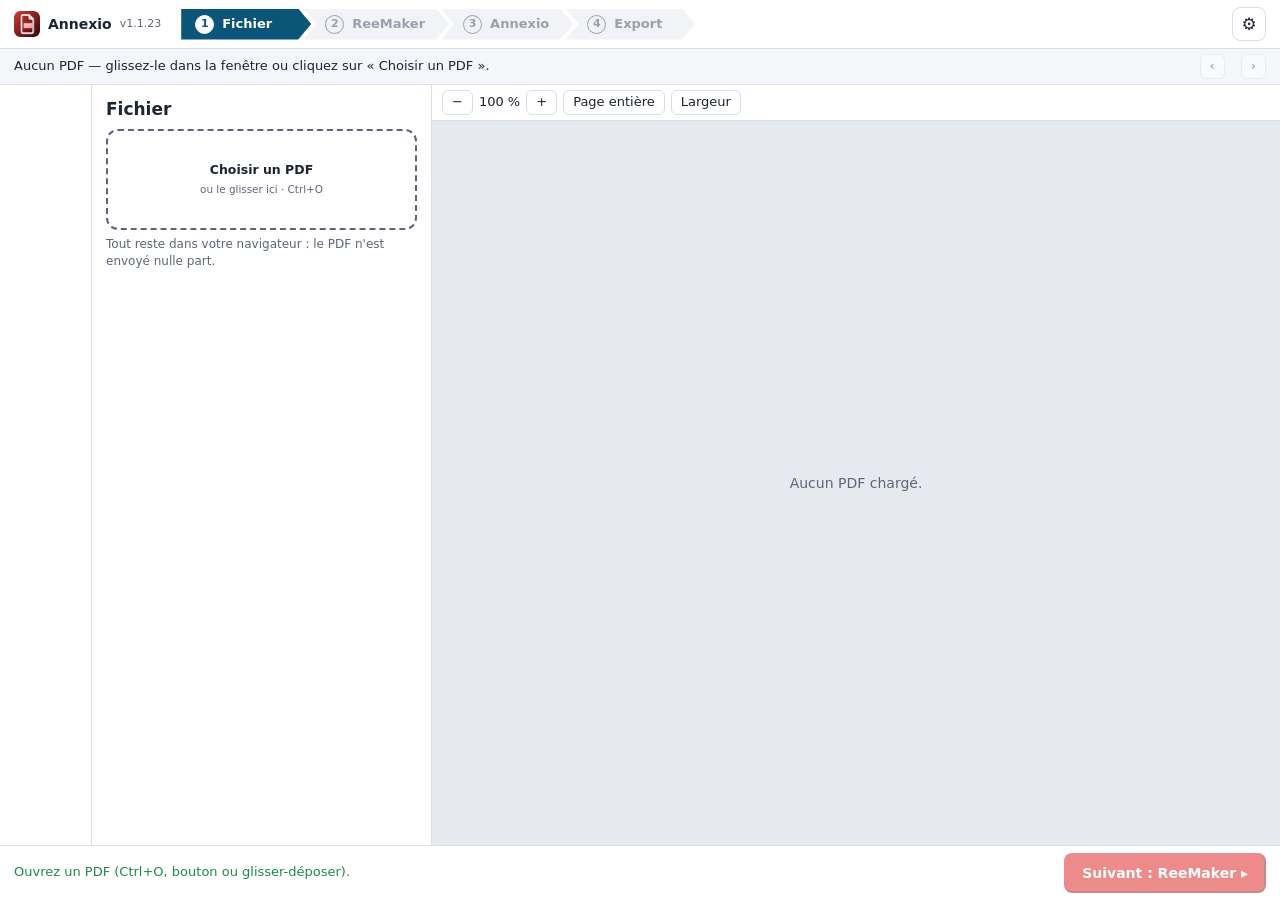
==== commit d8d21aa3: "v1.1.23: cartouche fidèle au modèle (V0) + choix V0/V1 dans les paramètres (web et Rust) Co-Authored" ====
--- a/index.html
+++ b/index.html
@@ -190,6 +190,7 @@
     <label>Taille de base du cartouche (pt)<input id="setBase" type="number" min="5" max="30" step="0.5" value="9"></label>
     <label class="chk"><input type="checkbox" id="setFill" checked> Fond blanc sous les tampons</label>
     <label class="chk"><input type="checkbox" id="setKeep" checked> Garder la position pour la suite (foliotage)</label>
+    <label>Version du cartouche<select id="setCartVer"><option value="0">V0 — modèle d'origine (défauts reproduits)</option><option value="1">V1 — version précédente (mise en page propre)</option></select></label>
     <label>Modèle du nom du PDF exporté<input id="setNameTpl" autocomplete="off" spellcheck="false"></label>
     <p class="hint">Variables : {ree} {tranche} {indice} {site} {arret} {cycle} {nom} (nom d'origine) {folios} (« 36 à 54 », folios du cartouche ReeMaker) {folio1} {folio2}. Ce qui est entre [ ] disparaît si une variable est vide. Exemple : « Folio 36 à 54 de REE JPJ 701 Tr 0 Ind A ».</p>
     <label class="chk"><input type="checkbox" id="setSaveDlg" checked> Proposer la boîte « Enregistrer sous » (Chrome, Edge)</label>
